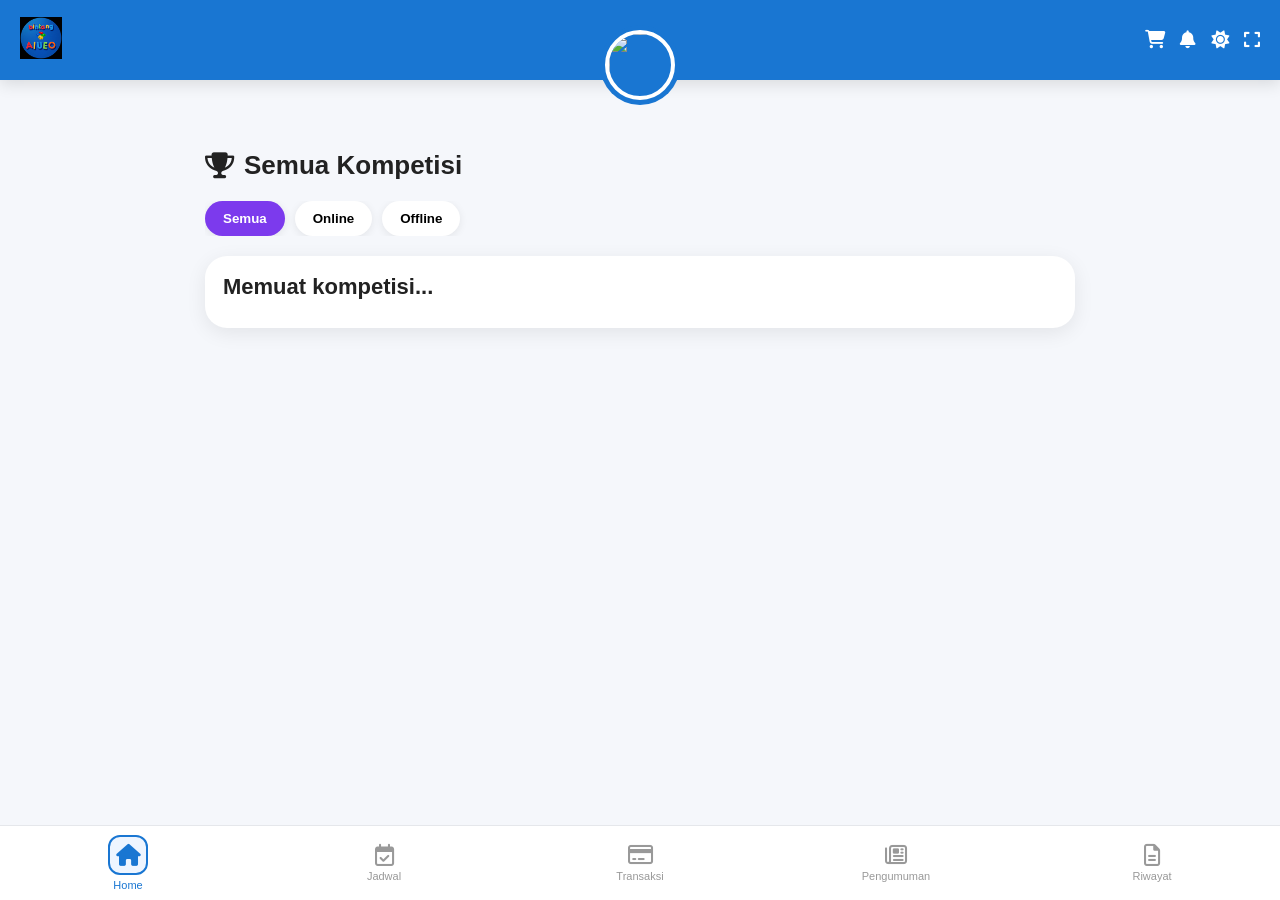
==== dashboard.html @ 33a170d5 "Dashboard V3 Puskanas Style" ====
<!DOCTYPE html>

<html lang="id">

<head>

<meta charset="UTF-8">
<meta name="viewport" content="width=device-width, initial-scale=1.0">

<title>BINTANG AIUEO</title>

<link rel="stylesheet" href="dashboard.css">

<link rel="stylesheet"
href="https://cdnjs.cloudflare.com/ajax/libs/font-awesome/6.5.1/css/all.min.css">

<link rel="icon"
type="image/png"
href="logo.jpg">

</head>

<body>

<div class="app">

<!-- HEADER -->

<div class="top-header">

<div class="logo-area">
<img src="logo.jpg" alt="Logo">
</div>

<div
class="profile-center"
onclick="window.location.href='profile.html'">

<img src="https://i.pravatar.cc/150?img=12">

</div>

<div class="header-icons">

<i class="fa-solid fa-cart-shopping"></i>

<i class="fa-solid fa-bell"></i>

<i
id="theme-toggle"
class="fa-solid fa-sun"></i>

<i
class="fa-solid fa-expand"
onclick="toggleFullscreen()"></i>

</div>

</div>

<!-- CONTENT -->

<div class="main-content">

<h2 class="title">

<i class="fa-solid fa-trophy"></i>

Semua Kompetisi

</h2>

<div class="filter-bar">

<button class="active">
Semua
</button>

<button>
Online
</button>

<button>
Offline
</button>

</div>

<div
class="competition-grid"
id="competitionGrid">

<div class="event-card">

<div class="card-content">

<h3>
Memuat kompetisi...
</h3>

</div>

</div>

</div>

</div>

</div>

<!-- MOBILE NAV -->

<div class="mobile-nav">

<div
class="mobile-item active"
onclick="window.location.href='dashboard.html'">

<i class="fa-solid fa-house"></i> <span>Home</span>

</div>

<div
class="mobile-item"
onclick="window.location.href='jadwal.html'">

<i class="fa-regular fa-calendar-check"></i> <span>Jadwal</span>

</div>

<div
class="mobile-item"
onclick="window.location.href='transaksi.html'">

<i class="fa-regular fa-credit-card"></i> <span>Transaksi</span>

</div>

<div
class="mobile-item"
onclick="window.location.href='pengumuman.html'">

<i class="fa-regular fa-newspaper"></i> <span>Pengumuman</span>

</div>

<div
class="mobile-item"
onclick="window.location.href='riwayat.html'">

<i class="fa-regular fa-file-lines"></i> <span>Riwayat</span>

</div>

</div>
<script>

/* =========================
   DARK MODE
========================= */

const themeBtn =
document.getElementById("theme-toggle");

themeBtn.onclick = () => {

document.body.classList.toggle("dark");

if(
document.body.classList.contains("dark")
){

themeBtn.classList.remove("fa-sun");
themeBtn.classList.add("fa-moon");

localStorage.setItem(
"theme",
"dark"
);

}else{

themeBtn.classList.remove("fa-moon");
themeBtn.classList.add("fa-sun");

localStorage.setItem(
"theme",
"light"
);

}

};

if(
localStorage.getItem("theme")
=== "dark"
){

document.body.classList.add("dark");

themeBtn.classList.remove("fa-sun");
themeBtn.classList.add("fa-moon");

}

/* =========================
   FULLSCREEN
========================= */

function toggleFullscreen(){

if(!document.fullscreenElement){

document.documentElement.requestFullscreen();

}else{

document.exitFullscreen();

}

}

</script>

<script type="module">

import { firestore }
from "./firebase.js";

import {
collection,
getDocs
}
from "https://www.gstatic.com/firebasejs/10.12.2/firebase-firestore.js";

const competitionGrid =
document.getElementById(
"competitionGrid"
);

async function loadKompetisi(){

try{

const snapshot =
await getDocs(
collection(
firestore,
"kompetisi"
)
);

competitionGrid.innerHTML = "";

if(snapshot.empty){

competitionGrid.innerHTML = `

<div class="event-card">

<div class="card-content">

<h3>
Belum ada kompetisi
</h3>

</div>

</div>

`;

return;

}

snapshot.forEach((docSnap)=>{

const data =
docSnap.data();

competitionGrid.innerHTML += `

<div class="event-card">

<div class="status">

${data.kategori || "Online"}

</div>

<img
class="banner"
src="${data.poster}">

<div class="card-content">

<h3>
${data.nama}
</h3>

<p class="date">
📅 ${data.tanggal || "-"}
</p>

<p class="fee">
💰 Rp ${data.biaya || 0}
</p>

<a
class="juknis-link"
href="${data.juknis || '#'}"
target="_blank">

📄 Lihat Juknis

</a>

<button
onclick="window.location.href='detail.html?id=${docSnap.id}'">

Lihat Detail

</button>

</div>

</div>

`;

});

}catch(error){

competitionGrid.innerHTML = `

<div class="event-card">

<div class="card-content">

<h3>
Gagal memuat data
</h3>

<p>
${error.message}
</p>

</div>

</div>

`;

}

}

loadKompetisi();

</script>

</body>

</html>
---- dashboard.css ----
*{
margin:0;
padding:0;
box-sizing:border-box;
}

body{
font-family:Arial,sans-serif;
background:#f5f7fb;
color:#222;
padding-bottom:100px;
transition:.3s;
}

/* =========================
HEADER
========================= */

.top-header{

height:80px;

background:#1976D2;

display:flex;

justify-content:space-between;

align-items:center;

padding:0 20px;

position:sticky;

top:0;

z-index:1000;

box-shadow:0 4px 15px rgba(0,0,0,.12);
}

.logo-area img{
height:42px;
}

.profile-center{

position:absolute;

left:50%;

transform:translateX(-50%);

bottom:-25px;

width:80px;
height:80px;

border-radius:50%;

background:#1976D2;

display:flex;
justify-content:center;
align-items:center;

cursor:pointer;
}

.profile-center img{

width:70px;
height:70px;

border-radius:50%;

border:4px solid white;

object-fit:cover;
}

.header-icons{

display:flex;
gap:15px;

color:white;
font-size:18px;
}

.header-icons i{
cursor:pointer;
}

/* =========================
CONTENT
========================= */

.main-content{
padding:70px 15px 20px;
max-width:900px;
margin:auto;
}

.title{

font-size:26px;

font-weight:700;

margin-bottom:20px;

display:flex;
align-items:center;
gap:10px;
}

/* =========================
FILTER
========================= */

.filter-bar{

display:flex;

gap:10px;

overflow-x:auto;

margin-bottom:20px;

scrollbar-width:none;
}

.filter-bar::-webkit-scrollbar{
display:none;
}

.filter-bar button{

border:none;

padding:10px 18px;

border-radius:30px;

background:white;

font-weight:600;

cursor:pointer;

white-space:nowrap;

box-shadow:0 2px 8px rgba(0,0,0,.08);
}

.filter-bar .active{

background:#7c3aed;

color:white;
}

/* =========================
GRID
========================= */

.competition-grid{

display:flex;

flex-direction:column;

gap:20px;
}

/* =========================
CARD
========================= */

.event-card{

background:white;

border-radius:22px;

overflow:hidden;

box-shadow:0 5px 20px rgba(0,0,0,.08);

position:relative;

animation:fadeUp .5s ease;
}

.banner{

width:100%;

height:220px;

object-fit:cover;
}

.status{

position:absolute;

top:12px;

left:12px;

background:#22c55e;

color:white;

padding:8px 14px;

border-radius:12px;

font-size:12px;

font-weight:700;
}

.card-content{

padding:18px;
}

.card-content h3{

font-size:22px;

margin-bottom:10px;
}

.date,
.fee{

color:#6b7280;

margin-bottom:10px;
}

.juknis-link{

display:inline-block;

margin-bottom:15px;

color:#7c3aed;

font-weight:600;

text-decoration:none;
}

.juknis-link:hover{
text-decoration:underline;
}

.card-content button{

width:100%;

border:none;

background:#1976D2;

color:white;

padding:12px;

border-radius:14px;

font-weight:600;

cursor:pointer;
}

/* =========================
BOTTOM NAV
========================= */

.mobile-nav{

position:fixed;

bottom:0;

left:0;

width:100%;

height:75px;

background:white;

border-top:1px solid #e5e7eb;

display:flex;

justify-content:space-around;

align-items:center;

z-index:9999;
}

.mobile-item{

flex:1;

display:flex;

flex-direction:column;

align-items:center;

justify-content:center;

color:#999;

cursor:pointer;
}

.mobile-item i{

font-size:22px;

margin-bottom:4px;
}

.mobile-item span{

font-size:11px;
}

.mobile-item.active{

color:#1976D2;
}

.mobile-item.active i{

width:40px;
height:40px;

border-radius:12px;

display:flex;
justify-content:center;
align-items:center;

border:2px solid #1976D2;

background:#eef5ff;
}

/* =========================
DARK MODE
========================= */

body.dark{

background:#050b1a;

color:white;
}

body.dark .event-card{

background:#111827;
}

body.dark .card-content h3{

color:white;
}

body.dark .date,
body.dark .fee{

color:#cbd5e1;
}

body.dark .mobile-nav{

background:#111827;

border-color:#1f2937;
}

body.dark .filter-bar button{

background:#111827;

color:white;
}

body.dark .filter-bar .active{

background:#7c3aed;
}

body.dark .juknis-link{

color:#a78bfa;
}

/* =========================
ANIMATION
========================= */

@keyframes fadeUp{

from{

opacity:0;

transform:translateY(20px);
}

to{

opacity:1;

transform:translateY(0);
}

}

/* =========================
MOBILE
========================= */

@media(max-width:768px){

.banner{
height:180px;
}

.title{
font-size:22px;
}

.profile-center{

width:72px;
height:72px;
}

.profile-center img{

width:64px;
height:64px;
}

}
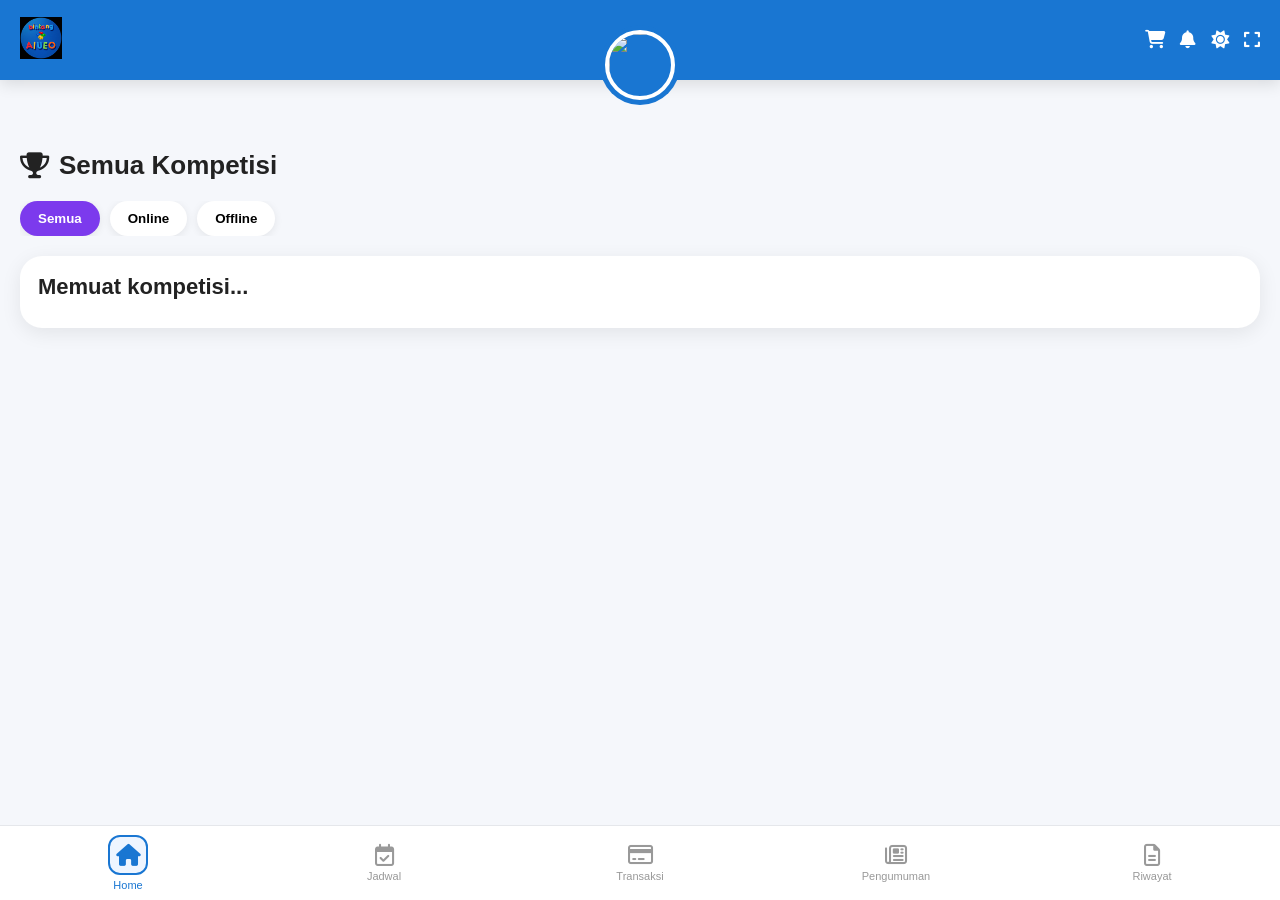
==== commit 5eac6477: "update dashboard" ====
--- a/dashboard.html
+++ b/dashboard.html
@@ -309,6 +309,10 @@
 💰 Rp ${data.biaya || 0}
 </p>
 
+<p class="fee">
+👥 ${data.pendaftar || 0} Pendaftar
+</p>
+
 <a
 class="juknis-link"
 href="${data.juknis || '#'}"
--- a/dashboard.css
+++ b/dashboard.css
@@ -97,8 +97,8 @@
 ========================= */
 
 .main-content{
-padding:70px 15px 20px;
-max-width:900px;
+padding:70px 20px 120px;
+max-width:1400px;
 margin:auto;
 }
 
@@ -167,11 +167,9 @@
 ========================= */
 
 .competition-grid{
-
-display:flex;
-
-flex-direction:column;
-
+display:grid;
+grid-template-columns:
+repeat(auto-fit,minmax(320px,1fr));
 gap:20px;
 }
 
@@ -195,11 +193,8 @@
 }
 
 .banner{
-
 width:100%;
-
-height:220px;
-
+height:190px;
 object-fit:cover;
 }
 
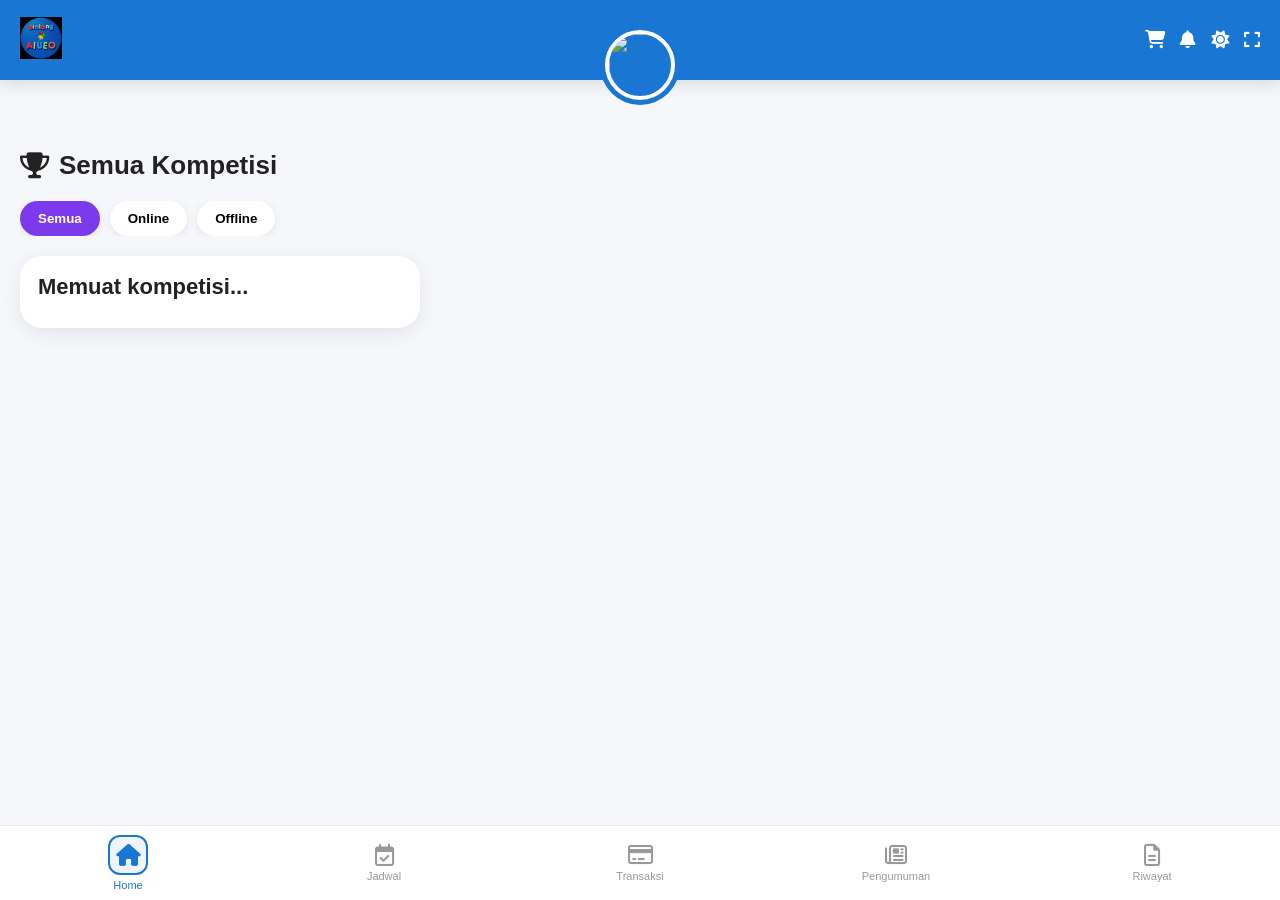
==== commit 2bd92643: "Dashboard V3 update" ====
--- a/dashboard.html
+++ b/dashboard.html
@@ -305,12 +305,22 @@
 📅 ${data.tanggal || "-"}
 </p>
 
-<p class="fee">
-💰 Rp ${data.biaya || 0}
-</p>
+<div class="card-divider"></div>
 
 <p class="fee">
 👥 ${data.pendaftar || 0} Pendaftar
+</p>
+
+<p class="fee">
+👤 Kuota ${data.kuota}
+</p>
+
+<p class="fee">
+⏰ ${data.jam}
+</p>
+
+<p class="fee">
+💰 Rp ${data.biaya}
 </p>
 
 <a
--- a/dashboard.css
+++ b/dashboard.css
@@ -169,7 +169,7 @@
 .competition-grid{
 display:grid;
 grid-template-columns:
-repeat(auto-fit,minmax(320px,1fr));
+repeat(3,1fr);
 gap:20px;
 }
 
@@ -194,7 +194,7 @@
 
 .banner{
 width:100%;
-height:190px;
+height:160px;
 object-fit:cover;
 }
 
@@ -239,6 +239,12 @@
 margin-bottom:10px;
 }
 
+.card-divider{
+height:1px;
+background:#e5e7eb;
+margin:12px 0;
+}
+
 .juknis-link{
 
 display:inline-block;
@@ -433,6 +439,10 @@
 
 @media(max-width:768px){
 
+.competition-grid{
+grid-template-columns:1fr;
+}    
+
 .banner{
 height:180px;
 }
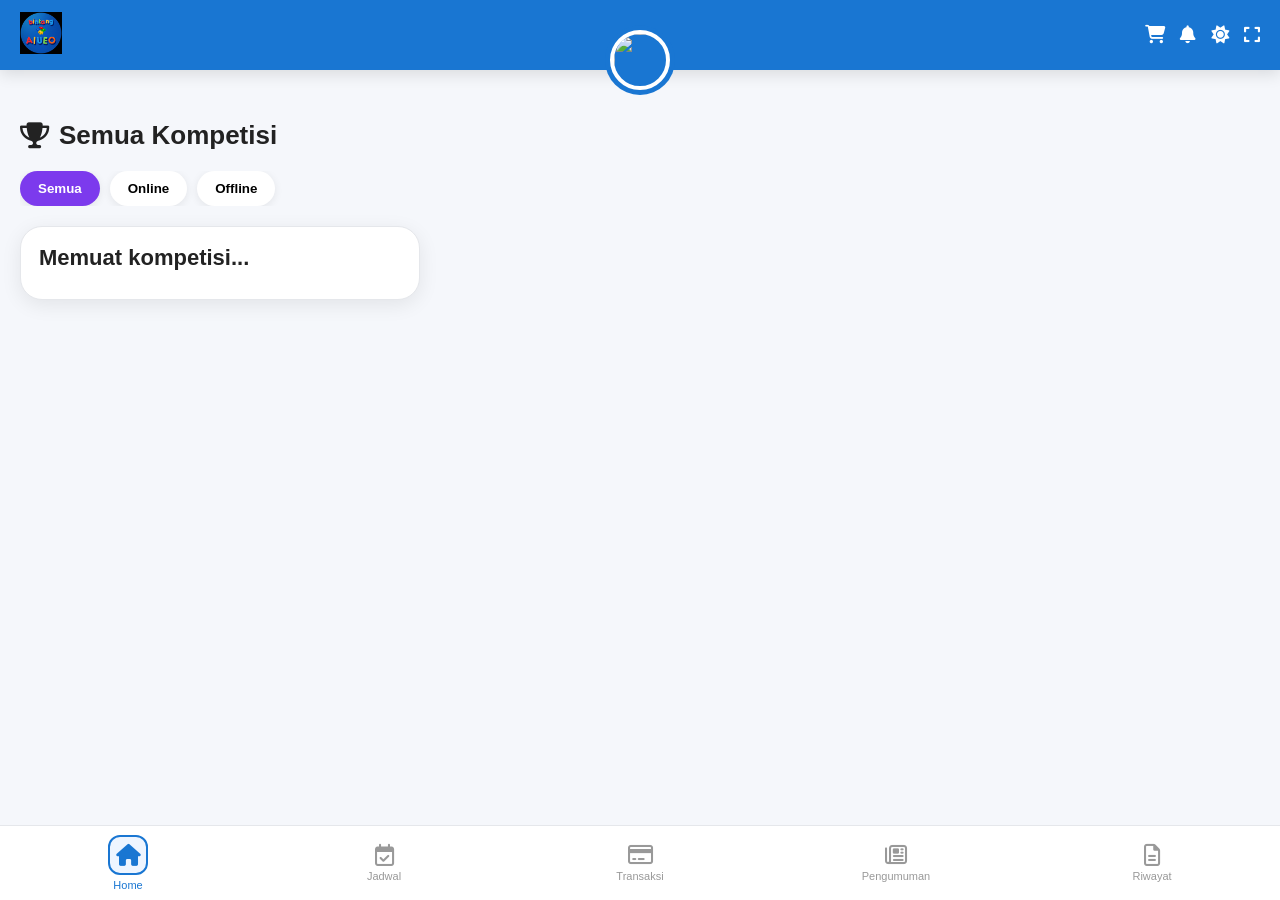
==== commit 093fa2fd: "Update dashboard puskanas style" ====
--- a/dashboard.html
+++ b/dashboard.html
@@ -312,15 +312,15 @@
 </p>
 
 <p class="fee">
-👤 Kuota ${data.kuota}
+👤 Kuota ${data.kuota || 0}
 </p>
 
 <p class="fee">
-⏰ ${data.jam}
+⏰ ${data.jam || "-"}
 </p>
 
 <p class="fee">
-💰 Rp ${data.biaya}
+💰 Rp ${data.biaya || 0}
 </p>
 
 <a
--- a/dashboard.css
+++ b/dashboard.css
@@ -18,7 +18,7 @@
 
 .top-header{
 
-height:80px;
+height:70px;
 
 background:#1976D2;
 
@@ -53,27 +53,27 @@
 
 bottom:-25px;
 
-width:80px;
-height:80px;
-
-border-radius:50%;
-
-background:#1976D2;
-
-display:flex;
-justify-content:center;
-align-items:center;
-
-cursor:pointer;
-}
-
-.profile-center img{
-
 width:70px;
 height:70px;
 
 border-radius:50%;
 
+background:#1976D2;
+
+display:flex;
+justify-content:center;
+align-items:center;
+
+cursor:pointer;
+}
+
+.profile-center img{
+
+width:60px;
+height:60px;
+
+border-radius:50%;
+
 border:4px solid white;
 
 object-fit:cover;
@@ -97,7 +97,7 @@
 ========================= */
 
 .main-content{
-padding:70px 20px 120px;
+padding:50px 20px 120px;
 max-width:1400px;
 margin:auto;
 }
@@ -169,7 +169,7 @@
 .competition-grid{
 display:grid;
 grid-template-columns:
-repeat(3,1fr);
+repeat(auto-fill,minmax(340px,1fr));
 gap:20px;
 }
 
@@ -180,6 +180,8 @@
 .event-card{
 
 background:white;
+
+border:1px solid #e5e7eb;
 
 border-radius:22px;
 
@@ -194,7 +196,7 @@
 
 .banner{
 width:100%;
-height:160px;
+height:140px;
 object-fit:cover;
 }
 
@@ -374,6 +376,7 @@
 body.dark .event-card{
 
 background:#111827;
+border:1px solid #1f2937;
 }
 
 body.dark .card-content h3{
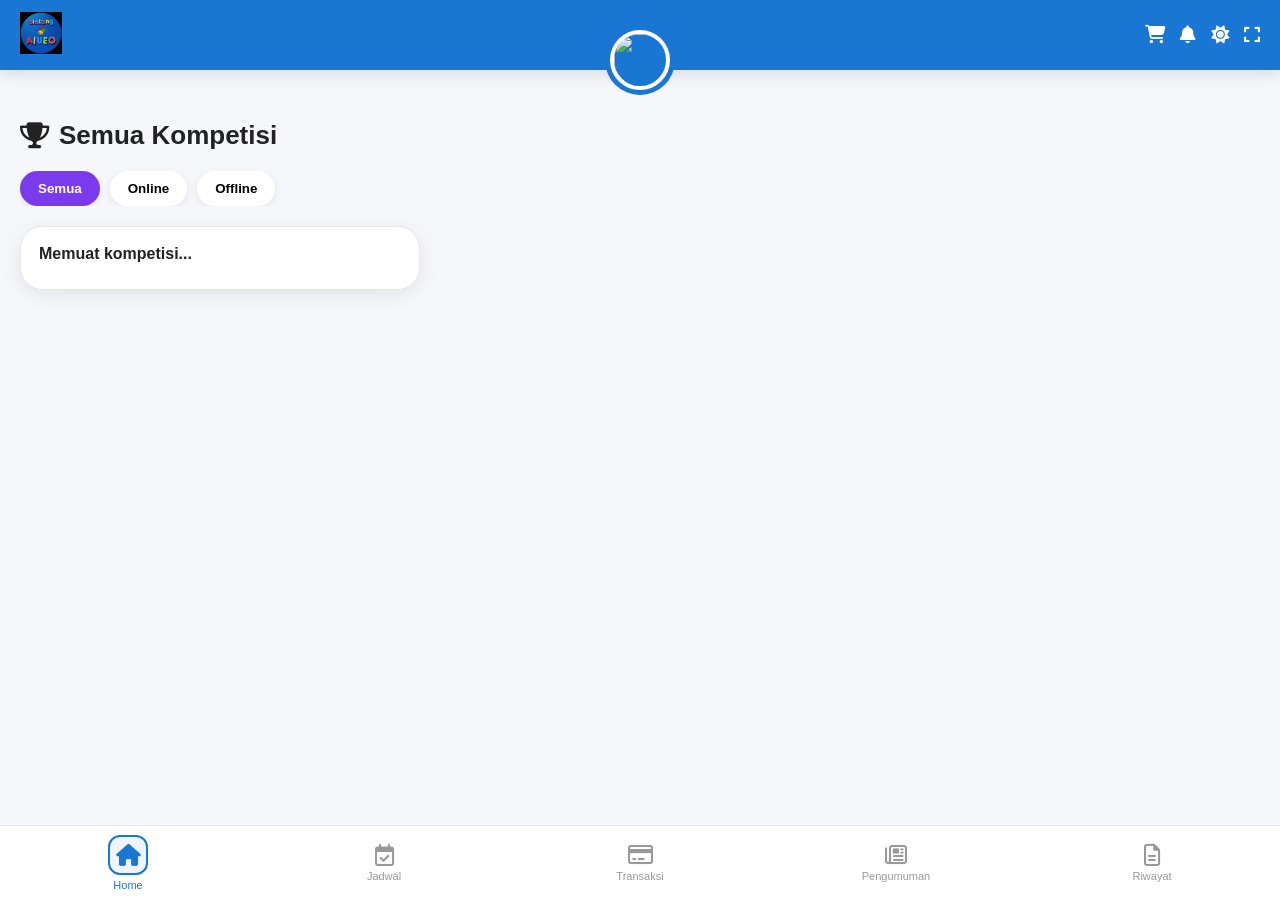
==== commit 55bf75bf: "Update dashboard layout" ====
--- a/dashboard.html
+++ b/dashboard.html
@@ -293,7 +293,7 @@
 
 <img
 class="banner"
-src="${data.poster}">
+src="${data.poster || 'https://via.placeholder.com/600x300'}">
 
 <div class="card-content">
 
--- a/dashboard.css
+++ b/dashboard.css
@@ -169,7 +169,7 @@
 .competition-grid{
 display:grid;
 grid-template-columns:
-repeat(auto-fill,minmax(340px,1fr));
+repeat(3,1fr);
 gap:20px;
 }
 
@@ -196,7 +196,7 @@
 
 .banner{
 width:100%;
-height:140px;
+height:110px;
 object-fit:cover;
 }
 
@@ -227,10 +227,9 @@
 }
 
 .card-content h3{
-
-font-size:22px;
-
-margin-bottom:10px;
+font-size:16px;
+font-weight:700;
+margin-bottom:8px;
 }
 
 .date,
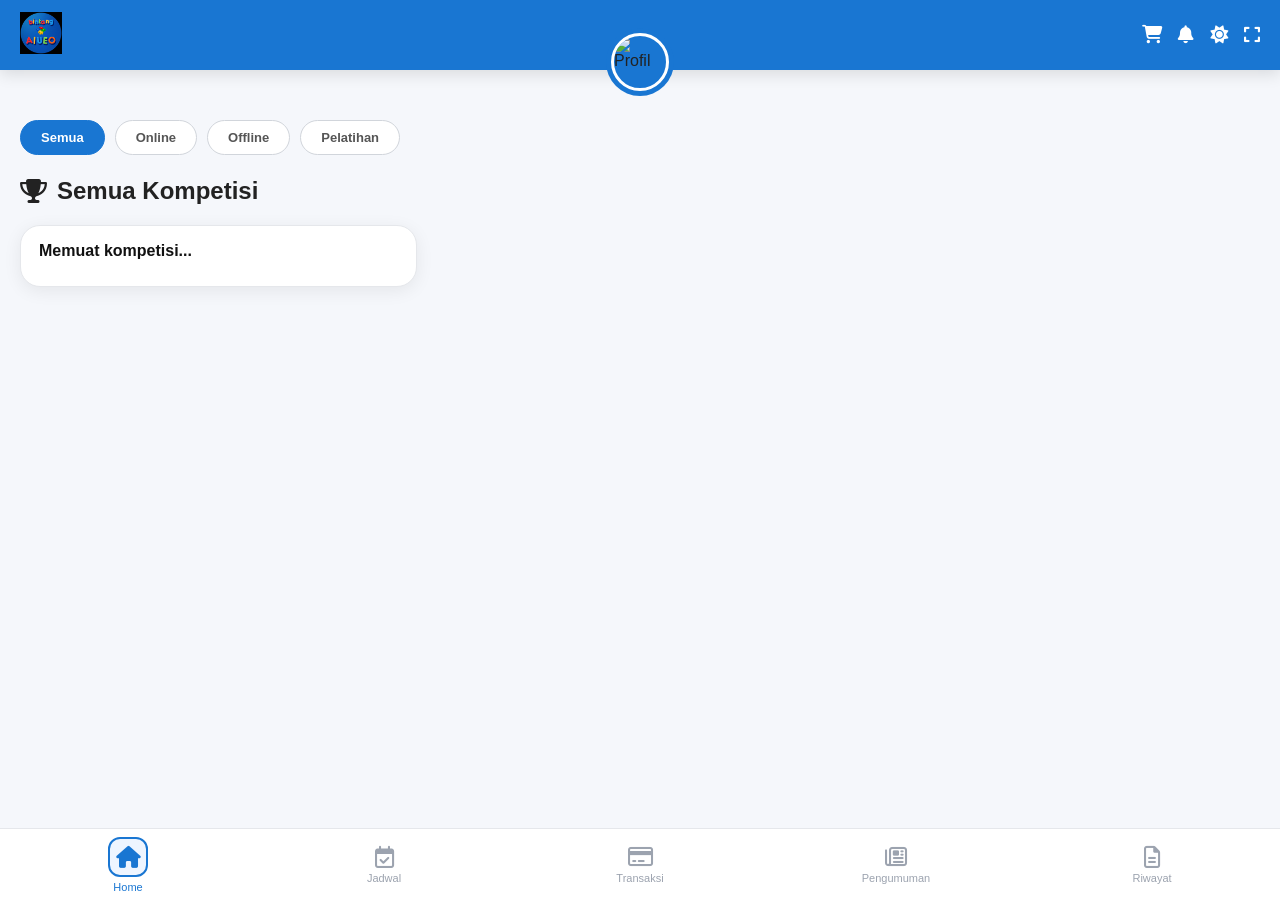
==== commit 06694423: "update dashboard" ====
--- a/dashboard.html
+++ b/dashboard.html
@@ -1,382 +1,275 @@
 <!DOCTYPE html>
-
 <html lang="id">
-
 <head>
-
 <meta charset="UTF-8">
 <meta name="viewport" content="width=device-width, initial-scale=1.0">
-
 <title>BINTANG AIUEO</title>
-
 <link rel="stylesheet" href="dashboard.css">
-
-<link rel="stylesheet"
-href="https://cdnjs.cloudflare.com/ajax/libs/font-awesome/6.5.1/css/all.min.css">
-
-<link rel="icon"
-type="image/png"
-href="logo.jpg">
-
+<link rel="stylesheet" href="https://cdnjs.cloudflare.com/ajax/libs/font-awesome/6.5.1/css/all.min.css">
+<link rel="icon" type="image/png" href="logo.jpg">
 </head>
-
 <body>
 
 <div class="app">
 
-<!-- HEADER -->
-
-<div class="top-header">
-
-<div class="logo-area">
-<img src="logo.jpg" alt="Logo">
+  <!-- HEADER -->
+  <div class="top-header">
+    <div class="logo-area">
+      <img src="logo.jpg" alt="Logo">
+    </div>
+    <div class="profile-center" onclick="window.location.href='profile.html'">
+      <img src="https://i.pravatar.cc/150?img=12" alt="Profil">
+    </div>
+    <div class="header-icons">
+      <i class="fa-solid fa-cart-shopping"></i>
+      <i class="fa-solid fa-bell"></i>
+      <i id="theme-toggle" class="fa-solid fa-sun"></i>
+      <i class="fa-solid fa-expand" onclick="toggleFullscreen()"></i>
+    </div>
+  </div>
+
+  <!-- CONTENT -->
+  <div class="main-content">
+
+    <!-- FILTER BAR -->
+    <div class="filter-bar">
+      <button class="filter-btn active" onclick="filterKompetisi('semua', this)">Semua</button>
+      <button class="filter-btn" onclick="filterKompetisi('online', this)">Online</button>
+      <button class="filter-btn" onclick="filterKompetisi('offline', this)">Offline</button>
+      <button class="filter-btn" onclick="filterKompetisi('pelatihan', this)">Pelatihan</button>
+    </div>
+
+    <!-- TITLE -->
+    <h2 class="title">
+      <i class="fa-solid fa-trophy"></i>
+      Semua Kompetisi
+    </h2>
+
+    <!-- GRID -->
+    <div class="competition-grid" id="competitionGrid">
+      <div class="event-card">
+        <div class="card-content">
+          <h3>Memuat kompetisi...</h3>
+        </div>
+      </div>
+    </div>
+
+  </div>
+
+  <!-- MOBILE NAV -->
+  <div class="mobile-nav">
+    <div class="mobile-item active" onclick="window.location.href='dashboard.html'">
+      <i class="fa-solid fa-house"></i>
+      <span>Home</span>
+    </div>
+    <div class="mobile-item" onclick="window.location.href='jadwal.html'">
+      <i class="fa-regular fa-calendar-check"></i>
+      <span>Jadwal</span>
+    </div>
+    <div class="mobile-item" onclick="window.location.href='transaksi.html'">
+      <i class="fa-regular fa-credit-card"></i>
+      <span>Transaksi</span>
+    </div>
+    <div class="mobile-item" onclick="window.location.href='pengumuman.html'">
+      <i class="fa-regular fa-newspaper"></i>
+      <span>Pengumuman</span>
+    </div>
+    <div class="mobile-item" onclick="window.location.href='riwayat.html'">
+      <i class="fa-regular fa-file-lines"></i>
+      <span>Riwayat</span>
+    </div>
+  </div>
+
 </div>
 
-<div
-class="profile-center"
-onclick="window.location.href='profile.html'">
-
-<img src="https://i.pravatar.cc/150?img=12">
-
-</div>
-
-<div class="header-icons">
-
-<i class="fa-solid fa-cart-shopping"></i>
-
-<i class="fa-solid fa-bell"></i>
-
-<i
-id="theme-toggle"
-class="fa-solid fa-sun"></i>
-
-<i
-class="fa-solid fa-expand"
-onclick="toggleFullscreen()"></i>
-
-</div>
-
-</div>
-
-<!-- CONTENT -->
-
-<div class="main-content">
-
-<h2 class="title">
-
-<i class="fa-solid fa-trophy"></i>
-
-Semua Kompetisi
-
-</h2>
-
-<div class="filter-bar">
-
-<button class="active">
-Semua
-</button>
-
-<button>
-Online
-</button>
-
-<button>
-Offline
-</button>
-
-</div>
-
-<div
-class="competition-grid"
-id="competitionGrid">
-
-<div class="event-card">
-
-<div class="card-content">
-
-<h3>
-Memuat kompetisi...
-</h3>
-
-</div>
-
-</div>
-
-</div>
-
-</div>
-
-</div>
-
-<!-- MOBILE NAV -->
-
-<div class="mobile-nav">
-
-<div
-class="mobile-item active"
-onclick="window.location.href='dashboard.html'">
-
-<i class="fa-solid fa-house"></i> <span>Home</span>
-
-</div>
-
-<div
-class="mobile-item"
-onclick="window.location.href='jadwal.html'">
-
-<i class="fa-regular fa-calendar-check"></i> <span>Jadwal</span>
-
-</div>
-
-<div
-class="mobile-item"
-onclick="window.location.href='transaksi.html'">
-
-<i class="fa-regular fa-credit-card"></i> <span>Transaksi</span>
-
-</div>
-
-<div
-class="mobile-item"
-onclick="window.location.href='pengumuman.html'">
-
-<i class="fa-regular fa-newspaper"></i> <span>Pengumuman</span>
-
-</div>
-
-<div
-class="mobile-item"
-onclick="window.location.href='riwayat.html'">
-
-<i class="fa-regular fa-file-lines"></i> <span>Riwayat</span>
-
-</div>
-
-</div>
+<!-- =====================
+     DARK MODE & FULLSCREEN
+===================== -->
 <script>
-
-/* =========================
-   DARK MODE
-========================= */
-
-const themeBtn =
-document.getElementById("theme-toggle");
+const themeBtn = document.getElementById("theme-toggle");
 
 themeBtn.onclick = () => {
-
-document.body.classList.toggle("dark");
-
-if(
-document.body.classList.contains("dark")
-){
-
-themeBtn.classList.remove("fa-sun");
-themeBtn.classList.add("fa-moon");
-
-localStorage.setItem(
-"theme",
-"dark"
-);
-
-}else{
-
-themeBtn.classList.remove("fa-moon");
-themeBtn.classList.add("fa-sun");
-
-localStorage.setItem(
-"theme",
-"light"
-);
-
-}
-
+  document.body.classList.toggle("dark");
+  if (document.body.classList.contains("dark")) {
+    themeBtn.classList.replace("fa-sun", "fa-moon");
+    localStorage.setItem("theme", "dark");
+  } else {
+    themeBtn.classList.replace("fa-moon", "fa-sun");
+    localStorage.setItem("theme", "light");
+  }
 };
 
-if(
-localStorage.getItem("theme")
-=== "dark"
-){
-
-document.body.classList.add("dark");
-
-themeBtn.classList.remove("fa-sun");
-themeBtn.classList.add("fa-moon");
-
-}
-
-/* =========================
-   FULLSCREEN
-========================= */
-
-function toggleFullscreen(){
-
-if(!document.fullscreenElement){
-
-document.documentElement.requestFullscreen();
-
-}else{
-
-document.exitFullscreen();
-
-}
-
-}
-
+if (localStorage.getItem("theme") === "dark") {
+  document.body.classList.add("dark");
+  themeBtn.classList.replace("fa-sun", "fa-moon");
+}
+
+function toggleFullscreen() {
+  if (!document.fullscreenElement) {
+    document.documentElement.requestFullscreen();
+  } else {
+    document.exitFullscreen();
+  }
+}
+
+// =====================
+// FILTER LOGIC
+// =====================
+let allKompetisi = [];
+
+function filterKompetisi(kategori, btn) {
+  document.querySelectorAll(".filter-btn").forEach(b => b.classList.remove("active"));
+  btn.classList.add("active");
+
+  const grid = document.getElementById("competitionGrid");
+  grid.innerHTML = "";
+
+  const filtered = kategori === "semua"
+    ? allKompetisi
+    : allKompetisi.filter(item => (item.kategori || "").toLowerCase() === kategori);
+
+  if (filtered.length === 0) {
+    grid.innerHTML = `<div class="event-card"><div class="card-content"><h3>Tidak ada kompetisi untuk kategori ini.</h3></div></div>`;
+    return;
+  }
+
+  filtered.forEach(({ id, data }) => {
+    grid.innerHTML += buildCard(id, data);
+  });
+}
+
+// =====================
+// COUNTDOWN HELPER
+// =====================
+function hitungHariLagi(tanggalStr) {
+  if (!tanggalStr) return null;
+  // Format: "YYYY-MM-DD" atau "DD/MM/YYYY"
+  let target;
+  if (tanggalStr.includes("-")) {
+    target = new Date(tanggalStr);
+  } else {
+    const [d, m, y] = tanggalStr.split("/");
+    target = new Date(`${y}-${m}-${d}`);
+  }
+  const now = new Date();
+  now.setHours(0, 0, 0, 0);
+  target.setHours(0, 0, 0, 0);
+  const diff = Math.ceil((target - now) / (1000 * 60 * 60 * 24));
+  if (diff < 0) return "Sudah lewat";
+  if (diff === 0) return "Hari ini!";
+  return `${diff} hari lagi`;
+}
+
+// =====================
+// BUILD CARD HTML
+// =====================
+function buildCard(id, data) {
+  const countdown = hitungHariLagi(data.tanggal);
+  const countdownHTML = countdown
+    ? `<span class="countdown-badge">${countdown}</span>`
+    : "";
+
+  const kategoriLower = (data.kategori || "online").toLowerCase();
+  const statusColor = kategoriLower === "offline" ? "#f59e0b" : "#22c55e";
+
+  return `
+    <div class="event-card" data-kategori="${kategoriLower}">
+
+      <div class="status" style="background:${statusColor};">
+        ${data.kategori || "Online"}
+      </div>
+
+      <img
+        class="banner"
+        src="${data.poster || 'https://placehold.co/600x338/1976D2/ffffff?text=' + encodeURIComponent(data.nama || 'Kompetisi')}"
+        alt="${data.nama}"
+        onerror="this.src='https://placehold.co/600x338/1976D2/ffffff?text=Kompetisi'"
+      >
+
+      <div class="twibbon-badge">Twibbon</div>
+
+      <div class="card-content">
+        <h3>${data.nama}</h3>
+
+        <p class="date">
+          <i class="fa-regular fa-calendar"></i>
+          ${data.tanggal || "-"}
+          ${countdownHTML}
+        </p>
+
+        <div class="deadline-row">
+          <i class="fa-regular fa-clock"></i>
+          Akhir Pendaftaran:
+          <strong>${data.akhirPendaftaran || "-"}</strong>
+        </div>
+
+        <div class="card-divider"></div>
+
+        <div class="card-meta">
+          <span><i class="fa-solid fa-users"></i> ${data.pendaftar || 0} Pendaftar</span>
+          <span><i class="fa-solid fa-user-check"></i> Kuota ${data.kuota || 0}</span>
+          <span><i class="fa-solid fa-clock"></i> ${data.jam || "-"}</span>
+          <span><i class="fa-solid fa-money-bill-wave"></i> Rp ${Number(data.biaya || 0).toLocaleString("id-ID")}</span>
+        </div>
+
+        <div class="card-actions">
+          <a class="btn-juknis" href="${data.juknis || '#'}" target="_blank">
+            <i class="fa-regular fa-file-lines"></i> Juknis
+          </a>
+          <button class="btn-detail" onclick="window.location.href='detail.html?id=${id}'">
+            Lihat Detail
+          </button>
+        </div>
+
+      </div>
+    </div>
+  `;
+}
 </script>
 
+<!-- =====================
+     FIREBASE
+===================== -->
 <script type="module">
-
-import { firestore }
-from "./firebase.js";
-
-import {
-collection,
-getDocs
-}
-from "https://www.gstatic.com/firebasejs/10.12.2/firebase-firestore.js";
-
-const competitionGrid =
-document.getElementById(
-"competitionGrid"
-);
-
-async function loadKompetisi(){
-
-try{
-
-const snapshot =
-await getDocs(
-collection(
-firestore,
-"kompetisi"
-)
-);
-
-competitionGrid.innerHTML = "";
-
-if(snapshot.empty){
-
-competitionGrid.innerHTML = `
-
-<div class="event-card">
-
-<div class="card-content">
-
-<h3>
-Belum ada kompetisi
-</h3>
-
-</div>
-
-</div>
-
-`;
-
-return;
-
-}
-
-snapshot.forEach((docSnap)=>{
-
-const data =
-docSnap.data();
-
-competitionGrid.innerHTML += `
-
-<div class="event-card">
-
-<div class="status">
-
-${data.kategori || "Online"}
-
-</div>
-
-<img
-class="banner"
-src="${data.poster || 'https://via.placeholder.com/600x300'}">
-
-<div class="card-content">
-
-<h3>
-${data.nama}
-</h3>
-
-<p class="date">
-📅 ${data.tanggal || "-"}
-</p>
-
-<div class="card-divider"></div>
-
-<p class="fee">
-👥 ${data.pendaftar || 0} Pendaftar
-</p>
-
-<p class="fee">
-👤 Kuota ${data.kuota || 0}
-</p>
-
-<p class="fee">
-⏰ ${data.jam || "-"}
-</p>
-
-<p class="fee">
-💰 Rp ${data.biaya || 0}
-</p>
-
-<a
-class="juknis-link"
-href="${data.juknis || '#'}"
-target="_blank">
-
-📄 Lihat Juknis
-
-</a>
-
-<button
-onclick="window.location.href='detail.html?id=${docSnap.id}'">
-
-Lihat Detail
-
-</button>
-
-</div>
-
-</div>
-
-`;
-
-});
-
-}catch(error){
-
-competitionGrid.innerHTML = `
-
-<div class="event-card">
-
-<div class="card-content">
-
-<h3>
-Gagal memuat data
-</h3>
-
-<p>
-${error.message}
-</p>
-
-</div>
-
-</div>
-
-`;
-
-}
-
+import { firestore } from "./firebase.js";
+import { collection, getDocs } from "https://www.gstatic.com/firebasejs/10.12.2/firebase-firestore.js";
+
+const competitionGrid = document.getElementById("competitionGrid");
+
+async function loadKompetisi() {
+  try {
+    const snapshot = await getDocs(collection(firestore, "kompetisi"));
+    competitionGrid.innerHTML = "";
+
+    if (snapshot.empty) {
+      competitionGrid.innerHTML = `
+        <div class="event-card">
+          <div class="card-content">
+            <h3>Belum ada kompetisi</h3>
+          </div>
+        </div>`;
+      return;
+    }
+
+    snapshot.forEach((docSnap) => {
+      const data = docSnap.data();
+      allKompetisi.push({ id: docSnap.id, data });
+      competitionGrid.innerHTML += buildCard(docSnap.id, data);
+    });
+
+  } catch (error) {
+    competitionGrid.innerHTML = `
+      <div class="event-card">
+        <div class="card-content">
+          <h3>Gagal memuat data</h3>
+          <p>${error.message}</p>
+        </div>
+      </div>`;
+  }
 }
 
 loadKompetisi();
-
 </script>
 
 </body>
-
-</html>
+</html>
--- a/dashboard.css
+++ b/dashboard.css
@@ -1,468 +1,502 @@
-*{
-margin:0;
-padding:0;
-box-sizing:border-box;
-}
-
-body{
-font-family:Arial,sans-serif;
-background:#f5f7fb;
-color:#222;
-padding-bottom:100px;
-transition:.3s;
-}
-
-/* =========================
-HEADER
-========================= */
-
-.top-header{
-
-height:70px;
-
-background:#1976D2;
-
-display:flex;
-
-justify-content:space-between;
-
-align-items:center;
-
-padding:0 20px;
-
-position:sticky;
-
-top:0;
-
-z-index:1000;
-
-box-shadow:0 4px 15px rgba(0,0,0,.12);
-}
-
-.logo-area img{
-height:42px;
-}
-
-.profile-center{
-
-position:absolute;
-
-left:50%;
-
-transform:translateX(-50%);
-
-bottom:-25px;
-
-width:70px;
-height:70px;
-
-border-radius:50%;
-
-background:#1976D2;
-
-display:flex;
-justify-content:center;
-align-items:center;
-
-cursor:pointer;
-}
-
-.profile-center img{
-
-width:60px;
-height:60px;
-
-border-radius:50%;
-
-border:4px solid white;
-
-object-fit:cover;
-}
-
-.header-icons{
-
-display:flex;
-gap:15px;
-
-color:white;
-font-size:18px;
-}
-
-.header-icons i{
-cursor:pointer;
-}
-
-/* =========================
-CONTENT
-========================= */
-
-.main-content{
-padding:50px 20px 120px;
-max-width:1400px;
-margin:auto;
-}
-
-.title{
-
-font-size:26px;
-
-font-weight:700;
-
-margin-bottom:20px;
-
-display:flex;
-align-items:center;
-gap:10px;
-}
-
-/* =========================
-FILTER
-========================= */
-
-.filter-bar{
-
-display:flex;
-
-gap:10px;
-
-overflow-x:auto;
-
-margin-bottom:20px;
-
-scrollbar-width:none;
-}
-
-.filter-bar::-webkit-scrollbar{
-display:none;
-}
-
-.filter-bar button{
-
-border:none;
-
-padding:10px 18px;
-
-border-radius:30px;
-
-background:white;
-
-font-weight:600;
-
-cursor:pointer;
-
-white-space:nowrap;
-
-box-shadow:0 2px 8px rgba(0,0,0,.08);
-}
-
-.filter-bar .active{
-
-background:#7c3aed;
-
-color:white;
-}
-
-/* =========================
-GRID
-========================= */
-
-.competition-grid{
-display:grid;
-grid-template-columns:
-repeat(3,1fr);
-gap:20px;
-}
-
-/* =========================
-CARD
-========================= */
-
-.event-card{
-
-background:white;
-
-border:1px solid #e5e7eb;
-
-border-radius:22px;
-
-overflow:hidden;
-
-box-shadow:0 5px 20px rgba(0,0,0,.08);
-
-position:relative;
-
-animation:fadeUp .5s ease;
-}
-
-.banner{
-width:100%;
-height:110px;
-object-fit:cover;
-}
-
-.status{
-
-position:absolute;
-
-top:12px;
-
-left:12px;
-
-background:#22c55e;
-
-color:white;
-
-padding:8px 14px;
-
-border-radius:12px;
-
-font-size:12px;
-
-font-weight:700;
-}
-
-.card-content{
-
-padding:18px;
-}
-
-.card-content h3{
-font-size:16px;
-font-weight:700;
-margin-bottom:8px;
-}
-
-.date,
-.fee{
-
-color:#6b7280;
-
-margin-bottom:10px;
-}
-
-.card-divider{
-height:1px;
-background:#e5e7eb;
-margin:12px 0;
-}
-
-.juknis-link{
-
-display:inline-block;
-
-margin-bottom:15px;
-
-color:#7c3aed;
-
-font-weight:600;
-
-text-decoration:none;
-}
-
-.juknis-link:hover{
-text-decoration:underline;
-}
-
-.card-content button{
-
-width:100%;
-
-border:none;
-
-background:#1976D2;
-
-color:white;
-
-padding:12px;
-
-border-radius:14px;
-
-font-weight:600;
-
-cursor:pointer;
-}
-
-/* =========================
-BOTTOM NAV
-========================= */
-
-.mobile-nav{
-
-position:fixed;
-
-bottom:0;
-
-left:0;
-
-width:100%;
-
-height:75px;
-
-background:white;
-
-border-top:1px solid #e5e7eb;
-
-display:flex;
-
-justify-content:space-around;
-
-align-items:center;
-
-z-index:9999;
-}
-
-.mobile-item{
-
-flex:1;
-
-display:flex;
-
-flex-direction:column;
-
-align-items:center;
-
-justify-content:center;
-
-color:#999;
-
-cursor:pointer;
-}
-
-.mobile-item i{
-
-font-size:22px;
-
-margin-bottom:4px;
-}
-
-.mobile-item span{
-
-font-size:11px;
-}
-
-.mobile-item.active{
-
-color:#1976D2;
-}
-
-.mobile-item.active i{
-
-width:40px;
-height:40px;
-
-border-radius:12px;
-
-display:flex;
-justify-content:center;
-align-items:center;
-
-border:2px solid #1976D2;
-
-background:#eef5ff;
-}
-
-/* =========================
-DARK MODE
-========================= */
-
-body.dark{
-
-background:#050b1a;
-
-color:white;
-}
-
-body.dark .event-card{
-
-background:#111827;
-border:1px solid #1f2937;
-}
-
-body.dark .card-content h3{
-
-color:white;
+/* =====================
+   RESET & BASE
+===================== */
+* {
+  margin: 0;
+  padding: 0;
+  box-sizing: border-box;
+}
+
+body {
+  font-family: Arial, sans-serif;
+  background: #f5f7fb;
+  color: #222;
+  padding-bottom: 100px;
+  transition: background 0.3s, color 0.3s;
+}
+
+/* =====================
+   HEADER
+===================== */
+.top-header {
+  height: 70px;
+  background: #1976D2;
+  display: flex;
+  justify-content: space-between;
+  align-items: center;
+  padding: 0 20px;
+  position: sticky;
+  top: 0;
+  z-index: 1000;
+  box-shadow: 0 4px 15px rgba(0, 0, 0, 0.12);
+}
+
+.logo-area img {
+  height: 42px;
+}
+
+.profile-center {
+  position: absolute;
+  left: 50%;
+  transform: translateX(-50%);
+  bottom: -26px;
+  width: 68px;
+  height: 68px;
+  border-radius: 50%;
+  background: #1976D2;
+  display: flex;
+  justify-content: center;
+  align-items: center;
+  cursor: pointer;
+  z-index: 10;
+}
+
+.profile-center img {
+  width: 58px;
+  height: 58px;
+  border-radius: 50%;
+  border: 3px solid white;
+  object-fit: cover;
+}
+
+.header-icons {
+  display: flex;
+  gap: 16px;
+  color: white;
+  font-size: 18px;
+}
+
+.header-icons i {
+  cursor: pointer;
+  transition: opacity 0.2s;
+}
+
+.header-icons i:hover {
+  opacity: 0.75;
+}
+
+/* =====================
+   CONTENT
+===================== */
+.main-content {
+  padding: 50px 20px 120px;
+  max-width: 1400px;
+  margin: auto;
+}
+
+/* =====================
+   FILTER BAR
+===================== */
+.filter-bar {
+  display: flex;
+  gap: 10px;
+  margin-bottom: 22px;
+  flex-wrap: wrap;
+}
+
+.filter-btn {
+  padding: 9px 20px;
+  border-radius: 22px;
+  border: 1.5px solid #d1d5db;
+  background: white;
+  color: #555;
+  font-size: 13px;
+  font-weight: 600;
+  cursor: pointer;
+  transition: all 0.2s;
+}
+
+.filter-btn:hover {
+  border-color: #1976D2;
+  color: #1976D2;
+}
+
+.filter-btn.active {
+  background: #1976D2;
+  color: white;
+  border-color: #1976D2;
+}
+
+/* =====================
+   TITLE
+===================== */
+.title {
+  font-size: 24px;
+  font-weight: 700;
+  margin-bottom: 20px;
+  display: flex;
+  align-items: center;
+  gap: 10px;
+  color: #222;
+}
+
+/* =====================
+   GRID
+===================== */
+.competition-grid {
+  display: grid;
+  grid-template-columns: repeat(3, 1fr);
+  gap: 24px;
+}
+
+/* =====================
+   CARD
+===================== */
+.event-card {
+  background: white;
+  border: 1px solid #e5e7eb;
+  border-radius: 20px;
+  overflow: hidden;
+  box-shadow: 0 4px 18px rgba(0, 0, 0, 0.07);
+  position: relative;
+  animation: fadeUp 0.45s ease;
+  transition: transform 0.2s, box-shadow 0.2s;
+}
+
+.event-card:hover {
+  transform: translateY(-4px);
+  box-shadow: 0 10px 28px rgba(0, 0, 0, 0.12);
+}
+
+/* Banner */
+.banner {
+  width: 100%;
+  aspect-ratio: 16 / 9;
+  object-fit: cover;
+  display: block;
+}
+
+/* Status badge (Online / Offline) */
+.status {
+  position: absolute;
+  top: 12px;
+  left: 12px;
+  background: #22c55e;
+  color: white;
+  padding: 6px 13px;
+  border-radius: 10px;
+  font-size: 12px;
+  font-weight: 700;
+  z-index: 2;
+}
+
+/* Twibbon badge */
+.twibbon-badge {
+  position: absolute;
+  top: 175px; /* tepat di bawah banner 16/9 */
+  right: 12px;
+  background: #22c55e;
+  color: white;
+  padding: 6px 13px;
+  border-radius: 10px;
+  font-size: 12px;
+  font-weight: 700;
+  z-index: 2;
+  transform: translateY(-100%);
+}
+
+/* Card body */
+.card-content {
+  padding: 16px 18px 18px;
+}
+
+.card-content h3 {
+  font-size: 16px;
+  font-weight: 700;
+  margin-bottom: 8px;
+  color: #111;
+}
+
+/* Date row */
+.date {
+  font-size: 13px;
+  color: #6b7280;
+  margin-bottom: 6px;
+  display: flex;
+  align-items: center;
+  gap: 6px;
+  flex-wrap: wrap;
+}
+
+/* Countdown badge */
+.countdown-badge {
+  display: inline-block;
+  background: #FFF3CD;
+  color: #7c4a00;
+  font-size: 11px;
+  font-weight: 700;
+  padding: 2px 9px;
+  border-radius: 6px;
+}
+
+/* Deadline row */
+.deadline-row {
+  font-size: 12px;
+  color: #6b7280;
+  margin-bottom: 8px;
+  display: flex;
+  align-items: center;
+  gap: 5px;
+  flex-wrap: wrap;
+}
+
+.deadline-row strong {
+  color: #374151;
+}
+
+/* Divider */
+.card-divider {
+  height: 1px;
+  background: #e5e7eb;
+  margin: 10px 0;
+}
+
+/* Meta info */
+.card-meta {
+  display: flex;
+  flex-direction: column;
+  gap: 5px;
+  margin-bottom: 4px;
+}
+
+.card-meta span {
+  font-size: 13px;
+  color: #6b7280;
+  display: flex;
+  align-items: center;
+  gap: 7px;
+}
+
+.card-meta i {
+  width: 14px;
+  color: #9ca3af;
+}
+
+/* Card action buttons */
+.card-actions {
+  display: flex;
+  gap: 10px;
+  margin-top: 14px;
+}
+
+.btn-detail {
+  flex: 1;
+  border: none;
+  background: #1976D2;
+  color: white;
+  padding: 11px 14px;
+  border-radius: 12px;
+  font-weight: 600;
+  font-size: 13px;
+  cursor: pointer;
+  transition: background 0.2s;
+}
+
+.btn-detail:hover {
+  background: #1565C0;
+}
+
+.btn-juknis {
+  display: flex;
+  align-items: center;
+  gap: 5px;
+  padding: 11px 14px;
+  border-radius: 12px;
+  border: 1.5px solid #c4b5fd;
+  background: #f5f3ff;
+  color: #7c3aed;
+  font-weight: 600;
+  font-size: 13px;
+  text-decoration: none;
+  cursor: pointer;
+  white-space: nowrap;
+  transition: background 0.2s;
+}
+
+.btn-juknis:hover {
+  background: #ede9fe;
+}
+
+/* =====================
+   BOTTOM NAV
+===================== */
+.mobile-nav {
+  position: fixed;
+  bottom: 0;
+  left: 0;
+  width: 100%;
+  height: 72px;
+  background: white;
+  border-top: 1px solid #e5e7eb;
+  display: flex;
+  justify-content: space-around;
+  align-items: center;
+  z-index: 9999;
+}
+
+.mobile-item {
+  flex: 1;
+  display: flex;
+  flex-direction: column;
+  align-items: center;
+  justify-content: center;
+  color: #9ca3af;
+  cursor: pointer;
+  transition: color 0.2s;
+}
+
+.mobile-item i {
+  font-size: 22px;
+  margin-bottom: 4px;
+}
+
+.mobile-item span {
+  font-size: 11px;
+}
+
+.mobile-item.active {
+  color: #1976D2;
+}
+
+.mobile-item.active i {
+  width: 40px;
+  height: 40px;
+  border-radius: 12px;
+  display: flex;
+  justify-content: center;
+  align-items: center;
+  border: 2px solid #1976D2;
+  background: #eef5ff;
+}
+
+/* =====================
+   DARK MODE
+===================== */
+body.dark {
+  background: #050b1a;
+  color: #f1f5f9;
+}
+
+body.dark .title {
+  color: #f1f5f9;
+}
+
+body.dark .filter-btn {
+  background: #111827;
+  color: #cbd5e1;
+  border-color: #374151;
+}
+
+body.dark .filter-btn.active {
+  background: #1976D2;
+  color: white;
+  border-color: #1976D2;
+}
+
+body.dark .event-card {
+  background: #111827;
+  border-color: #1f2937;
+}
+
+body.dark .card-content h3 {
+  color: #f1f5f9;
 }
 
 body.dark .date,
-body.dark .fee{
-
-color:#cbd5e1;
-}
-
-body.dark .mobile-nav{
-
-background:#111827;
-
-border-color:#1f2937;
-}
-
-body.dark .filter-bar button{
-
-background:#111827;
-
-color:white;
-}
-
-body.dark .filter-bar .active{
-
-background:#7c3aed;
-}
-
-body.dark .juknis-link{
-
-color:#a78bfa;
-}
-
-/* =========================
-ANIMATION
-========================= */
-
-@keyframes fadeUp{
-
-from{
-
-opacity:0;
-
-transform:translateY(20px);
-}
-
-to{
-
-opacity:1;
-
-transform:translateY(0);
-}
-
-}
-
-/* =========================
-MOBILE
-========================= */
-
-@media(max-width:768px){
-
-.competition-grid{
-grid-template-columns:1fr;
-}    
-
-.banner{
-height:180px;
-}
-
-.title{
-font-size:22px;
-}
-
-.profile-center{
-
-width:72px;
-height:72px;
-}
-
-.profile-center img{
-
-width:64px;
-height:64px;
-}
-
-}
+body.dark .deadline-row,
+body.dark .card-meta span {
+  color: #94a3b8;
+}
+
+body.dark .deadline-row strong {
+  color: #e2e8f0;
+}
+
+body.dark .card-divider {
+  background: #1f2937;
+}
+
+body.dark .mobile-nav {
+  background: #111827;
+  border-color: #1f2937;
+}
+
+body.dark .mobile-item {
+  color: #6b7280;
+}
+
+body.dark .mobile-item.active {
+  color: #60a5fa;
+}
+
+body.dark .mobile-item.active i {
+  border-color: #60a5fa;
+  background: #1e3a5f;
+}
+
+body.dark .btn-juknis {
+  background: #1e1b4b;
+  border-color: #4c1d95;
+  color: #a78bfa;
+}
+
+body.dark .btn-juknis:hover {
+  background: #2e1b6b;
+}
+
+body.dark .countdown-badge {
+  background: #451a03;
+  color: #fbbf24;
+}
+
+/* =====================
+   ANIMATION
+===================== */
+@keyframes fadeUp {
+  from {
+    opacity: 0;
+    transform: translateY(18px);
+  }
+  to {
+    opacity: 1;
+    transform: translateY(0);
+  }
+}
+
+/* =====================
+   RESPONSIVE
+===================== */
+@media (max-width: 1024px) {
+  .competition-grid {
+    grid-template-columns: repeat(2, 1fr);
+  }
+}
+
+@media (max-width: 640px) {
+  .competition-grid {
+    grid-template-columns: 1fr;
+  }
+
+  .title {
+    font-size: 20px;
+  }
+
+  .profile-center {
+    width: 64px;
+    height: 64px;
+  }
+
+  .profile-center img {
+    width: 56px;
+    height: 56px;
+  }
+
+  .filter-bar {
+    gap: 8px;
+  }
+
+  .filter-btn {
+    padding: 7px 14px;
+    font-size: 12px;
+  }
+}
